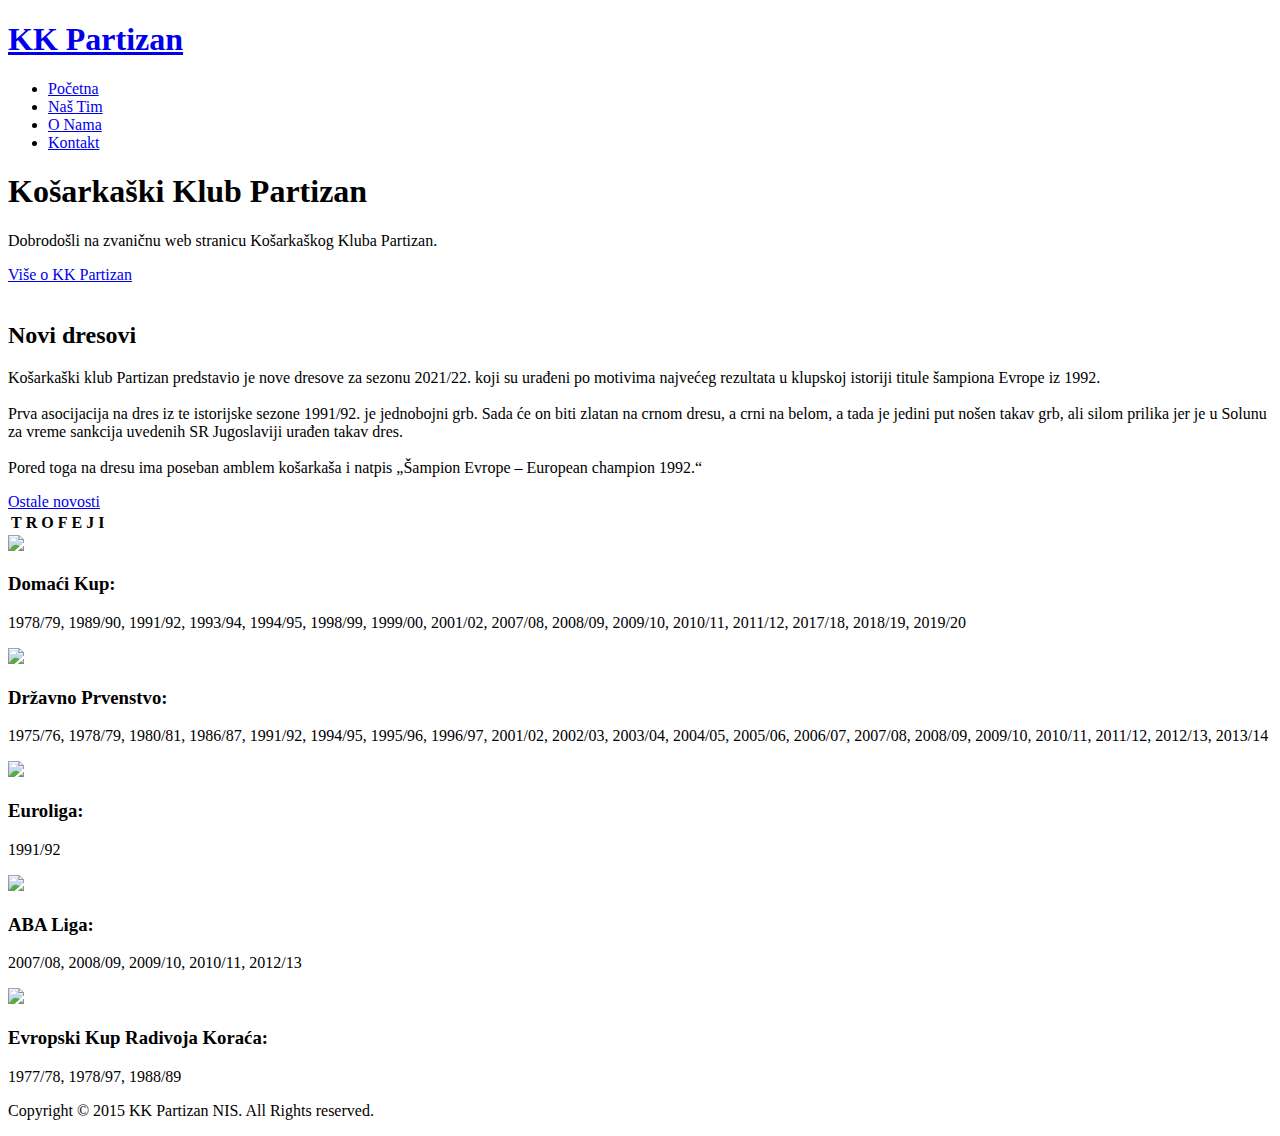
==== index.html @ 8a538e34 "Add files via upload" ====
<!DOCTYPE html>
<html lang="en">
<head>
    <meta charset="UTF-8">
    <meta http-equiv="X-UA-Compatible" content="IE=edge">
    <meta name="viewport" content="width=device-width, initial-scale=1.0">
    <meta name="description" content="Dobrodošli na zvaničnu stranicu KK Partizan">
    <meta name="keywords" content="Partizan, Kosarka, KKPartizan">
    <link rel="stylesheet" href="css/style.css">
    <link rel="icon" href="img/logo1.png">
    <title>KK Partizan</title>
</head>

<body>
    <header>
        <nav id="navbar">
        <div class="container">   
            <h1 class="logo"><a href="index.html">KK Partizan</a></h1>
            <ul>
                <li><a class="current" href="index.html">Početna</a></li>
                <li><a href="nastim.html">Naš Tim</a>
                <li><a href="onama.html">O Nama</a></li>
                <li><a href="kontakt.html">Kontakt</a>
                
            </ul>
        </div>
        </nav>

        <div id="showcase">
            <div class="showcase-content">
                <h1> Košarkaški Klub Partizan</h1>
                <p class="lead">Dobrodošli na zvaničnu web stranicu Košarkaškog Kluba Partizan.</p>
                <a class="btn" href="onama.html">Više o KK Partizan</a>
            </div>
        </div>

    </header>

    <secetion id="dres-info">
        <div class="info-img"><img src="img/dresovi.png" alt=""></div>
        <div class="info-content">
            <h2>Novi dresovi</h2>
             <p>Košarkaški klub Partizan predstavio je nove dresove za sezonu 2021/22. koji su urađeni po 
                 motivima najvećeg rezultata u klupskoj istoriji titule šampiona Evrope iz 1992. <br><br>

                Prva asocijacija na dres iz te istorijske sezone 1991/92. je jednobojni grb. Sada će on biti
                zlatan na crnom dresu, a crni na belom, a tada je jedini put nošen takav grb, ali silom prilika 
                jer je u Solunu za vreme sankcija uvedenih SR Jugoslaviji urađen takav dres. <br> <br>
                
                Pored toga na dresu ima poseban amblem košarkaša i natpis „Šampion Evrope – European champion 1992.“</p>
      
            <a href="novosti" class="btn-novosti">Ostale novosti</a>
          
        </div>
        
    </secetion>

    <section class="naslov">
            <table class="tabela">
                <tr>
                    <th>T</th><th>R</th><th>O</th><th>F</th><th>E</th><th>J</th><th>I</th>
                </tr>
            </table>
    </section>

    <section id="trofeji">
        <div class="box">
            <img src="img/kup.png">
            <h3>Domaći Kup:</h3>
            <p>1978/79, 1989/90, 1991/92, 1993/94, 1994/95, 1998/99, 1999/00, 2001/02, 2007/08, 2008/09, 2009/10, 2010/11, 2011/12, 2017/18, 2018/19, 2019/20</p>
        </div>
        <div class="box">
            <img src="img/liga.png">
            <h3>Državno Prvenstvo:</h3>
            <p>1975/76, 1978/79, 1980/81, 1986/87, 1991/92, 1994/95, 1995/96, 1996/97, 2001/02, 2002/03, 2003/04, 2004/05, 2005/06, 2006/07, 2007/08, 2008/09, 2009/10,  2010/11, 2011/12, 2012/13, 2013/14</p>
        </div>
        
        <div class="box">
            <img src="img/euro.png">
            <h3>Euroliga:</h3>
            <p>1991/92</p>
        </div>
        <div class="box">
            <img src="img/aba.png">
            <h3>ABA Liga:</h3>
            <p>2007/08, 2008/09, 2009/10, 2010/11, 2012/13</p>
        </div>
        <div class="box">
            <img src="img/korac.png">
            <h3>Evropski Kup Radivoja Koraća:</h3>
            <p>1977/78, 1978/97, 1988/89</p>
        </div>
    </div>
    </section>

    <div class="clr"></div>
    <footer id="main-footer"> 
        <p>Copyright © 2015 KK Partizan NIS. All Rights reserved.</p>

    </footer>
</body>
</html>
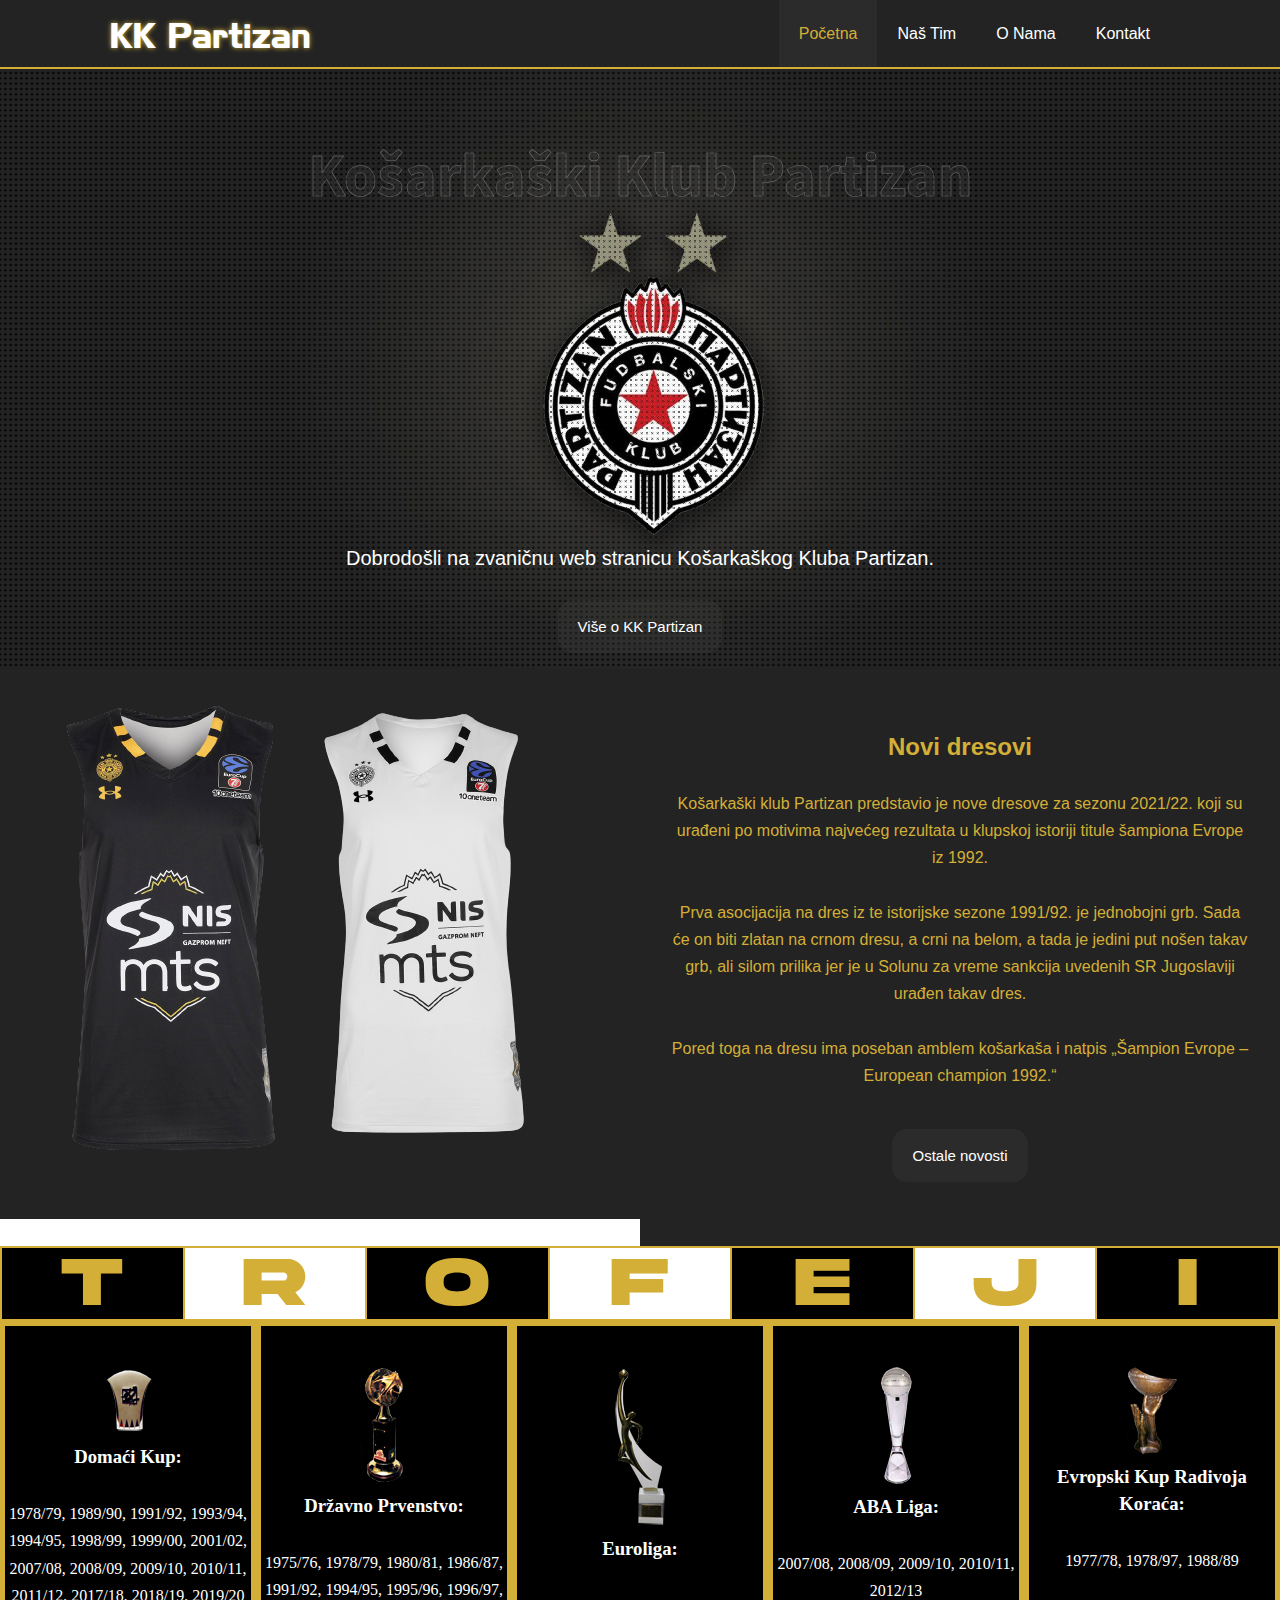
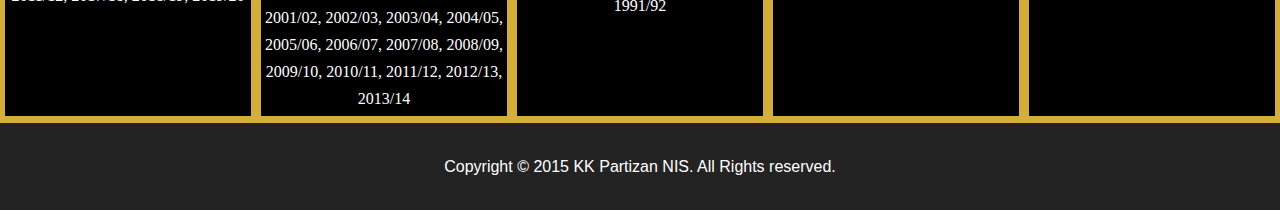
==== commit 54910ab5: "Update index.html" ====
--- a/index.html
+++ b/index.html
@@ -5,7 +5,7 @@
     <meta http-equiv="X-UA-Compatible" content="IE=edge">
     <meta name="viewport" content="width=device-width, initial-scale=1.0">
     <meta name="description" content="Dobrodošli na zvaničnu stranicu KK Partizan">
-    <meta name="keywords" content="Partizan, Kosarka, KKPartizan">
+    <meta name="keywords" content="Partizan, Kosarka, KKPartizan, Basket, Lopta, Arena, Zeljko Obradovic, Grobari, Jug, Srbija">
     <link rel="stylesheet" href="css/style.css">
     <link rel="icon" href="img/logo1.png">
     <title>KK Partizan</title>
@@ -99,4 +99,4 @@
 
     </footer>
 </body>
-</html>+</html>
--- a/css/style.css
+++ b/css/style.css
@@ -0,0 +1,1046 @@
+
+*{
+    margin: 0;
+    padding: 0;
+    box-sizing: border-box;
+}
+
+
+html, body{
+    font-family: 'Segoe UI', Tahoma, Geneva, Verdana, sans-serif;
+    line-height:  1.7em;
+}
+
+a{
+
+    color: #333;
+    text-decoration:  none;
+}
+
+h1, h2, h3 {
+    padding-bottom: 20px;
+
+}
+
+p{
+    margin: 10px 0;
+}
+
+.container{
+    margin: auto;
+    max-width: 1100px;
+    overflow: auto;
+    padding: 0 20px;
+}
+
+.lead{
+    font-size:20px;
+}
+
+.btn{
+    display: inline-block;
+    font-size:15px;
+    color: #fff;
+    background:#4444;
+    padding: 13px 20px;
+    border:none;
+    border-radius: 15px;
+    cursor: pointer;
+}
+
+.btn:hover{
+    background: rgb(212,175,55,0.4);
+    color: #fff;
+    transition: 0.7s;
+    
+}
+
+#navbar{
+    background: #232323;
+    color: #fff;
+    overflow: none;
+    border-bottom: 2px solid #d4af37;
+}
+
+#navbar a{
+    color: #fff;
+}
+
+@font-face {
+    font-family: partizan;
+    src: url("../font/HighlandGothicFLF-Bold.ttf");
+}
+
+
+#navbar h1{
+    color: black;
+    font-family: partizan;
+    float: left;
+    padding-top: 20px;
+    text-shadow: 0px 0px 5px #D4AF37;
+}
+
+#navbar ul{
+    list-style: none;
+    float: right;
+}
+
+#navbar ul li{
+    float: left;
+}
+
+#navbar ul li a {
+    display: block;
+    padding: 20px;
+    text-align: center;
+
+}
+
+#navbar ul li a:hover,
+#navbar ul li a.current {
+    background: #4444;
+    color: #D4AF37;
+    transition: 0.7s;
+}
+
+
+#showcase{
+    background: url("../img/wallpaper.jpg") no-repeat center center/cover;
+    height: 600px;
+}
+
+#showcase .showcase-content{
+    color: #fff;
+    text-align: center;
+    padding-top: 70px;
+}
+
+@font-face {
+    font-family: dobrodosli;
+    src: url("../font/SourceSansPro-Bold.ttf");
+}
+
+#showcase .showcase-content h1{
+    font-size: 60px;
+    line-height: 1.2em;
+    color: rgba(68, 68, 68, 0.219) ;
+    padding-bottom: 320px;
+    font-family: dobrodosli;
+    -webkit-text-stroke: 0.5px rgba(255, 255, 255, 0.329);
+  
+}
+
+#showcase .showcase-content p{
+    padding-bottom: 15px;
+    line-height: 1.7em;
+    
+}
+
+.btn-novosti{
+    display: inline-block;
+    font-size:15px;
+    color: #fff;
+    background:#4444;
+    padding: 13px 20px;
+    border:none;
+    border-radius: 15px;
+    cursor: pointer;
+}
+
+.btn-novosti:hover{
+    background: rgb(212,175,55,0.4);
+    color: #fff;
+    transition: 0.7s;
+    
+}
+
+#dres-info {
+    height: 400px;
+    background-color: #232323;
+}
+
+#dres-info .info-img {
+    background-color: #232323 ;
+    float: left;
+    width: 50%;
+    min-height: 100%;
+    padding-left: 65px;
+    padding-top: 10px;
+    padding-bottom: 32px;
+}
+
+
+#dres-info .info-content {
+    background-color: #232323;
+    float: right;
+    width: 50%;
+    height: 100%;
+    text-align: center;
+    padding: 63.5px 30px;
+    overflow: hidden;
+
+}
+
+#dres-info .info-content h2{
+    color: #d4af37;
+    font-weight: bold;
+}
+
+#dres-info .info-content p{
+    padding-bottom:30px;
+    color: #D4AF37 ;
+}
+    
+.box{
+    padding-top: 40px;
+    width: 20%; 
+    height: 400px;
+    background-color: black;
+    float: left;
+    text-align: center;
+    color: white;
+    border: solid 5px #D4AF37;
+    font-family: 'Times New Roman', Times, serif;
+} 
+
+@font-face {
+    font-family: naslov;
+    src: url("../font/Akira\ Expanded\ Demo.otf");
+}
+
+.tabela{
+    background-color: #d4af37 ;
+    width:100%;
+    height: 75px;
+    font-size: 70px;
+    font-weight: bold;
+    font-family: naslov;
+    word-spacing: 0cm;
+    color: #d4af37;
+
+}
+
+.tabela tr th{
+    width: 14.28%;
+    background-color: black;
+    border-style: none;
+}
+
+.tabela tr th:nth-child(even){
+    background-color: white;
+}
+
+#main-footer{
+    text-align: center;
+    background-color: #232323;
+    color: white;
+    padding: 20px;
+    border-top: 2px solid #d4af37;
+
+}
+
+.clr{
+    clear:both;
+}
+
+
+
+#onama-istorija{
+    background-color: #0f0e0e;
+    color: white;
+}
+
+#onama-istorija .onama-desno{
+    padding-top: 150px;
+    float: right;
+    width: 50%;
+    min-height: 100%;
+
+}
+
+#onama-istorija .onama-desno h2{
+    text-align: center;
+}
+
+#onama-istorija .onama-desno img{
+    width: 80%;
+    display: block;
+    margin: auto;
+
+}
+
+#onama-istorija .onama-levo{
+    float: left;
+    width: 50%;
+    min-height: 100%;
+    padding: 30px 0;
+}
+
+#evropa .evropa-levo{
+    padding-top: 70px;
+    float: left;
+    width: 50%;
+    min-height: 100%;
+    text-align: center;
+}
+
+#evropa .evropa-levo img{
+    height: 300px;
+}
+
+#evropa .evropa-desno{
+    padding-top: 70px;
+    float: right;
+    width: 50%;
+    min-height: 100%;
+}
+
+#novosti{
+    padding-top: 30px;
+    background-color: rgb(22, 19, 19);
+}
+
+#novosti h3{
+    color: #d4af37;
+    text-align: center;
+}
+
+#novosti img{
+    image-orientation: center;
+}
+
+
+
+
+
+@font-face {
+    font-family: kontakt;
+    src: url("../font/Anton-Regular.ttf");
+}
+
+
+#kontakt{
+    font-family: "kontakt";
+    min-height: 100vh;
+    background: url(../img/wallpaper.jpg) no-repeat; 
+    background-size: cover;
+    display: flex;
+    justify-content: center;
+    align-items: center;
+
+}
+
+.contact-section{
+    width: 100%;
+    display: flex;
+    justify-content: center;
+    align-items: center;
+}
+
+.contact-info{
+    color: #D4AF37;
+    max-width: 500px;
+    line-height: 65px;
+    padding-left: 50px;
+    font-size: 18px;
+    margin-top: 150px;
+}
+
+.contact-info i{
+    margin-right: 20px;
+    font-size: 25px;
+}
+
+.contact-form{
+    max-width: 700px;
+    margin-right: 50px;
+    font-family: 'Gill Sans', 'Gill Sans MT', Calibri, 'Trebuchet MS', sans-serif;
+}
+
+.contact-info, .contact-form{
+    flex:1;
+}
+
+.contact-form h2{
+    color:#D4AF37;
+    text-align: center;
+    font-size: 35px;
+    margin-bottom: 30px;
+}
+
+.contact-form .text-box{
+    background: #D4AF37;
+    color: white;
+    border: none;
+    width: calc(50% -10px);
+    height: 50px;
+    padding: 12px;
+    font-size: 15px;
+    border-radius: 5px;
+    box-shadow: 0 1px 1px rgba(0, 0, 0, 0.1);
+    margin-bottom: 20px;
+    opacity: 0.5;
+}
+
+.contact-form .text-box:hover {
+    opacity: 1.0;
+}
+
+.contact-form .text-box:first-child{
+    margin-right: 15px;
+}
+
+.contact-form textarea{
+    background: #d4af37;
+    color: white;
+    border: none;
+    width: 100%;
+    padding: 12px;
+    font-size: 15px;
+    min-height: 200px;
+    max-height: 400px;
+    resize: vertical;
+    border-radius: 5px;
+    box-shadow: 0 1px 1px rgba(0, 0, 0, 0.1);
+    margin-bottom: 20px;
+    opacity: 0.5;
+}
+
+.contact-form textarea:hover{
+    opacity: 0.9;
+}
+
+.contact-form .posalji{
+    float: right;
+    background: #d4af37;
+    color: white;
+    border: none;
+    width: 120px;
+    height: 40px;
+    font-size: 15px;
+    font-weight: 600;
+    text-transform: uppercase;
+    letter-spacing: 2px;
+    border-radius: 5px;
+    cursor: pointer;
+    transition: 0.3s;
+    opacity: 0.5;
+}
+
+.contact-form .posalji:hover{
+    opacity: 0.9;
+}
+
+
+
+#nazad{
+    margin-top: 70px;
+}
+
+#nazad .dugme-nazad{
+    color: #d4af37;
+    opacity: 0.5;
+}
+
+#nazad .dugme-nazad:hover{
+    opacity: 0.9;
+
+}
+
+
+
+#nastim {
+    background-color: #302e2e;
+}
+
+#nastim .ceotim{
+    text-align: center;
+    color: #d4af37;
+    height: 700px;
+    padding-top: 10px;
+    width: 100%;
+    font-size: 25px;
+    text-align: center;
+    display: block;
+
+}
+
+.igraci{
+    padding-left:300px;
+}
+
+.zagorac .slika{
+    float: left;
+    padding-right: 50px
+}
+
+.zagorac .podaci{
+    padding-top:30px;
+    padding-left: 10px;
+}
+
+.zagorac .podaci h1{
+    color: #D4AF37;
+    font-size: 40px;
+    font-weight: bold;
+}
+
+.zagorac .podaci p{
+    color: #868686;
+    font-style: italic;
+    
+}
+ 
+.zagorac .podaci p:nth-child(odd){
+    color:white;
+    font-weight: bold;
+    font-size:18px
+}
+
+
+.dangubic .slika{
+    float:left;
+    padding-right: 50px;
+}
+
+.dangubic .podaci{
+    padding-top:30px;
+    padding-left: 10px;
+}
+
+.dangubic .podaci h1{
+    color: #D4AF37;
+    font-size: 40px;
+    font-weight: bold;
+}
+
+.dangubic .podaci p{
+    color: #868686;
+    font-style: italic;
+    
+}
+ 
+.dangubic .podaci p:nth-child(odd){
+    color:white;
+    font-weight: bold;
+    font-size:18px
+}
+
+.trifunovic .slika{
+    float: left;
+    padding-right: 50px;
+}
+
+.trifunovic .podaci{
+    padding-top:30px;
+    padding-left: 10px;
+}
+
+.trifunovic .podaci h1{
+    color: #D4AF37;
+    font-size: 40px;
+    font-weight: bold;
+}
+
+.trifunovic .podaci p{
+    color: #868686;
+    font-style: italic;
+    
+}
+ 
+.trifunovic .podaci p:nth-child(odd){
+    color:white;
+    font-weight: bold;
+    font-size:18px
+}
+
+.jovanovic .slika{
+    float: left;
+    padding-right: 50px;
+}
+
+.jovanovic .podaci{
+    padding-top:30px;
+    padding-left: 10px;
+}
+
+.jovanovic .podaci h1{
+    color: #D4AF37;
+    font-size: 40px;
+    font-weight: bold;
+}
+
+.jovanovic .podaci p{
+    color: #868686;
+    font-style: italic;
+    
+}
+ 
+.jovanovic .podaci p:nth-child(odd){
+    color:white;
+    font-weight: bold;
+    font-size:18px
+}
+
+
+.punter .slika{
+    float: left;
+    padding-right: 50px;
+}
+
+.punter .podaci{
+    padding-top:30px;
+    padding-left: 10px;
+}
+
+.punter .podaci h1{
+    color: #D4AF37;
+    font-size: 40px;
+    font-weight: bold;
+}
+
+.punter .podaci p{
+    color: #868686;
+    font-style: italic;
+    
+}
+ 
+.punter .podaci p:nth-child(odd){
+    color:white;
+    font-weight: bold;
+    font-size:18px
+}
+
+
+.avramovic .slika{
+    float: left;
+    padding-right: 50px;
+}
+
+.avramovic .podaci{
+    padding-top:30px;
+    padding-left: 10px;
+}
+
+.avramovic .podaci h1{
+    color: #D4AF37;
+    font-size: 40px;
+    font-weight: bold;
+}
+
+.avramovic .podaci p{
+    color: #868686;
+    font-style: italic;
+    
+}
+ 
+.avramovic .podaci p:nth-child(odd){
+    color:white;
+    font-weight: bold;
+    font-size:18px
+}
+
+
+.leday .slika{
+    float: left;
+    padding-right: 50px;
+}
+
+.leday .podaci{
+    padding-top:30px;
+    padding-left: 10px;
+}
+
+.leday .podaci h1{
+    color: #D4AF37;
+    font-size: 40px;
+    font-weight: bold;
+}
+
+.leday .podaci p{
+    color: #868686;
+    font-style: italic;
+    
+}
+ 
+.leday .podaci p:nth-child(odd){
+    color:white;
+    font-weight: bold;
+    font-size:18px
+}
+
+
+.kurucs .slika{
+    float: left;
+    padding-right: 50px;
+}
+
+.kurucs .podaci{
+    padding-top:30px;
+    padding-left: 10px;
+}
+
+.kurucs .podaci h1{
+    color: #D4AF37;
+    font-size: 40px;
+    font-weight: bold;
+}
+
+.kurucs .podaci p{
+    color: #868686;
+    font-style: italic;
+    
+}
+ 
+.kurucs .podaci p:nth-child(odd){
+    color:white;
+    font-weight: bold;
+    font-size:18px
+}
+
+
+.moore .slika{
+    float: left;
+    padding-right: 50px;
+}
+
+.moore .podaci{
+    padding-top:30px;
+    padding-left: 10px;
+}
+
+.moore .podaci h1{
+    color: #D4AF37;
+    font-size: 40px;
+    font-weight: bold;
+}
+
+.moore .podaci p{
+    color: #868686;
+    font-style: italic;
+    
+}
+ 
+.moore .podaci p:nth-child(odd){
+    color:white;
+    font-weight: bold;
+    font-size:18px
+}
+
+
+.miletic .slika{
+    float: left;
+    padding-right: 50px;
+}
+
+.miletic .podaci{
+    padding-top:30px;
+    padding-left: 10px;
+}
+
+.miletic .podaci h1{
+    color: #D4AF37;
+    font-size: 40px;
+    font-weight: bold;
+}
+
+.miletic .podaci p{
+    color: #868686;
+    font-style: italic;
+    
+}
+ 
+.miletic .podaci p:nth-child(odd){
+    color:white;
+    font-weight: bold;
+    font-size:18px
+}
+
+
+.smailagic .slika{
+    float: left;
+    padding-right: 50px;
+}
+
+.smailagic .podaci{
+    padding-top:30px;
+    padding-left: 10px;
+}
+
+.smailagic .podaci h1{
+    color: #D4AF37;
+    font-size: 40px;
+    font-weight: bold;
+}
+
+.smailagic .podaci p{
+    color: #868686;
+    font-style: italic;
+    
+}
+ 
+.smailagic .podaci p:nth-child(odd){
+    color:white;
+    font-weight: bold;
+    font-size:18px
+}
+
+.madar .slika{
+    float: left;
+    padding-right: 50px;
+}
+
+.madar .podaci{
+    padding-top:30px;
+    padding-left: 10px;
+}
+
+.madar .podaci h1{
+    color: #D4AF37;
+    font-size: 40px;
+    font-weight: bold;
+}
+
+.madar .podaci p{
+    color: #868686;
+    font-style: italic;
+    
+}
+ 
+.madar .podaci p:nth-child(odd){
+    color:white;
+    font-weight: bold;
+    font-size:18px
+}
+
+.koprivica .slika{
+    float: left;
+    padding-right: 50px;
+}
+
+.koprivica .podaci{
+    padding-top:30px;
+    padding-left: 10px;
+}
+
+.koprivica .podaci h1{
+    color: #D4AF37;
+    font-size: 40px;
+    font-weight: bold;
+}
+
+.koprivica .podaci p{
+    color: #868686;
+    font-style: italic;
+    
+}
+ 
+.koprivica .podaci p:nth-child(odd){
+    color:white;
+    font-weight: bold;
+    font-size:18px
+}
+
+.glas .slika{
+    float: left;
+    padding-right: 50px;
+}
+
+.glas .podaci{
+    padding-top:30px;
+    padding-left: 10px;
+}
+
+.glas .podaci h1{
+    color: #D4AF37;
+    font-size: 40px;
+    font-weight: bold;
+}
+
+.glas .podaci p{
+    color: #868686;
+    font-style: italic;
+    
+}
+ 
+.glas .podaci p:nth-child(odd){
+    color:white;
+    font-weight: bold;
+    font-size:18px
+}
+
+.nastim .sastav{
+    border-top: 2px solid #D4AF37;
+    padding-top: 15px;
+    text-align: center;
+    padding-bottom: 20px;
+}
+
+.nastim .sastav h1{
+    color: #d4af37;
+    font-size: 35px;
+    font-weight: bold;
+}
+
+
+
+
+@media screen and (max-width: 600px){
+    #navbar{
+        float:none;
+        width:100%;
+    }
+}
+
+@media screen and (max-width: 750px){
+
+    #showcase .showcase-content h1{
+        font-size:8vw;
+    }
+}
+
+@media screen and (max-width: 600px){
+#showcase .showcase-content p{
+    font-size: 3.2vw;
+}
+
+
+}
+
+@media screen and(max-width:1000px){
+    #dres-info{
+        flex-direction: column;
+    }
+}
+
+@media screen and (max-width: 950px){
+    #dres-info .info-img{
+        float: none;
+        margin-right: 0;
+        width:auto;
+
+    }
+
+    #dres-info .info-img img{
+        float:none;
+        width: 60%;
+        margin: 1% 20%;
+    }
+
+    #dres-info .info-content{
+        float:none;
+        margin-left:0;
+        width: auto;
+    }
+
+}
+
+@media screen and (max-width: 1050px){
+    #trofeji .box h3{
+     font-size:2vw;   
+    }
+
+    #trofeji .box p{
+        font-size:1vw;
+    }
+}
+
+
+@media screen and (max-width:950px){
+    #onama-istorija .onama-desno{
+        float: none;
+        width:auto;
+    }
+
+    #onama-istorija .onama-levo{
+        float:none;
+        width:auto;
+    }
+
+    #onama-istorija .onama-desno img{
+        float:none;
+        width: 90%;
+        margin: 1% 5%;
+    }
+
+    #onama-istorija .onama-levo p{
+        font-size:15px;
+    }
+
+
+    #evropa .evropa-levo{
+        float:none;
+        width:auto;
+    }
+
+    #evropa .evropa-desno{
+        float:none;
+        width:auto;
+    }
+
+    #evropa .evropa-levo img{
+        float:none;
+        width: 90%;
+        margin: 1% 5%;
+    }
+
+    #evropa .evropa-levo iframe{
+        float:none;
+        width: 90%;
+        margin: 1% 5%;
+    }
+
+    #evropa .evropa-desno p{
+        font-size:15px;
+    }
+}
+
+
+@media screen and (max-width: 950px){
+    .contact-section{
+        flex-direction: column;
+    }
+
+    .contact-info, .contact-form{
+        margin: 30px 50px;
+    }
+
+    .contact-form h2{
+        font-size:30px;
+    }
+
+    .contact-form .text-box{
+        width: 100%;
+    }
+}
+
+
+@media screen and (max-width:950px)
+{
+    .igraci{
+        padding-left:2px;
+        flex-direction: column;
+    }
+
+    .igraci{
+        font-size: 16px;
+    }
+
+    .ceotim img{
+        max-width: 90%;
+        height: auto;
+    }
+
+    .nastim {
+        display: block;
+        box-sizing: border-box;
+    }
+
+    .nastim img{
+        width: 100%;
+    }
+
+    .nastim podaci{
+        width: 100%;
+    }
+}
